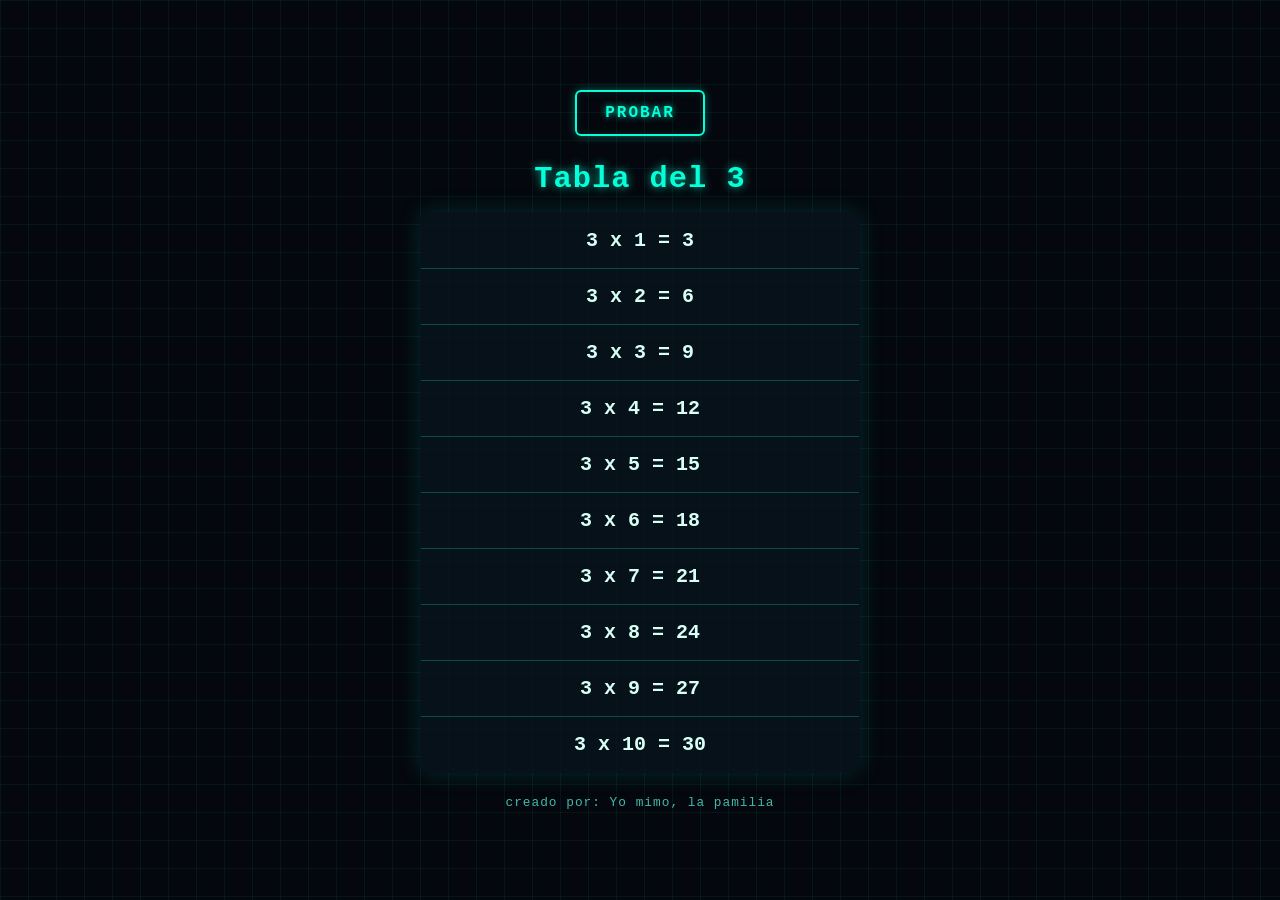
==== tablas/multiplicar.html @ 49df8f3b "tabla del 3 creada y diseño mejorado" ====
<!doctype html>
<html lang="es">
  <head>
    <meta charset="UTF-8" />
    <meta name="viewport" content="width=device-width, initial-scale=1.0" />
    <title>Tabla del 3</title>
    <link rel="stylesheet" href="multiplicar.css" />
  </head>
  <body>
    <div class="contenedor">
      <button class="btn">PROBAR</button>

      <h1>Tabla del 3</h1>

      <table class="tabla">
        <tr>
          <td>3 x 1 = 3</td>
        </tr>
        <tr>
          <td>3 x 2 = 6</td>
        </tr>
        <tr>
          <td>3 x 3 = 9</td>
        </tr>
        <tr>
          <td>3 x 4 = 12</td>
        </tr>
        <tr>
          <td>3 x 5 = 15</td>
        </tr>
        <tr>
          <td>3 x 6 = 18</td>
        </tr>
        <tr>
          <td>3 x 7 = 21</td>
        </tr>
        <tr>
          <td>3 x 8 = 24</td>
        </tr>
        <tr>
          <td>3 x 9 = 27</td>
        </tr>
        <tr>
          <td>3 x 10 = 30</td>
        </tr>
      </table>

      <footer class="pie">creado por: Yo mimo, la pamilia</footer>
    </div>
  </body>
</html>
---- tablas/multiplicar.css ----
* {
  box-sizing: border-box;
}

body {
  margin: 0;
  min-height: 100vh;
  font-family: "Courier New", Courier, monospace;
  background-color: #04070d;
  background-image:
    linear-gradient(rgba(0, 255, 200, 0.06) 1px, transparent 1px),
    linear-gradient(90deg, rgba(0, 255, 200, 0.06) 1px, transparent 1px);
  background-size: 28px 28px;
  color: #d7fff6;
  display: flex;
  justify-content: center;
  align-items: center;
  padding: 20px;
}

.contenedor {
  width: 100%;
  max-width: 380px;
  text-align: center;
}

.btn {
  padding: 12px 28px;
  font-family: inherit;
  font-size: 1rem;
  font-weight: bold;
  letter-spacing: 2px;
  color: #04ffd8;
  background-color: transparent;
  border: 2px solid #04ffd8;
  border-radius: 6px;
  cursor: pointer;
  text-shadow: 0 0 6px rgba(4, 255, 216, 0.8);
  box-shadow: 0 0 10px rgba(4, 255, 216, 0.35), inset 0 0 10px rgba(4, 255, 216, 0.1);
  transition: background-color 0.2s, box-shadow 0.2s, transform 0.2s;
}

.btn:hover {
  background-color: rgba(4, 255, 216, 0.12);
  box-shadow: 0 0 18px rgba(4, 255, 216, 0.6), inset 0 0 14px rgba(4, 255, 216, 0.2);
  transform: scale(1.05);
}

h1 {
  margin: 26px 0 16px;
  font-size: clamp(1.4rem, 6vw, 1.9rem);
  color: #04ffd8;
  text-shadow: 0 0 10px rgba(4, 255, 216, 0.7);
  letter-spacing: 1px;
}

.tabla {
  width: 100%;
  border-collapse: collapse;
  background-color: rgba(8, 20, 28, 0.8);
  border: 1px solid rgba(4, 255, 216, 0.4);
  border-radius: 8px;
  overflow: hidden;
  box-shadow: 0 0 25px rgba(4, 255, 216, 0.15);
}

.tabla td {
  padding: 14px;
  font-size: 1.1rem;
  font-weight: bold;
  color: #d7fff6;
  border-bottom: 1px solid rgba(4, 255, 216, 0.25);
}

.tabla tr:last-child td {
  border-bottom: none;
}

.tabla tr:hover td {
  background-color: rgba(4, 255, 216, 0.08);
  color: #04ffd8;
}

.pie {
  margin-top: 22px;
  font-size: 0.8rem;
  color: #4fd8c4;
  letter-spacing: 1px;
  opacity: 0.85;
}

/* ---------- Celulares muy pequeños ---------- */
@media (max-width: 340px) {
  .contenedor {
    max-width: 100%;
  }

  .tabla td {
    font-size: 1rem;
    padding: 12px;
  }
}

/* ---------- Tablets ---------- */
@media (min-width: 600px) {
  .contenedor {
    max-width: 440px;
  }

  .tabla td {
    font-size: 1.25rem;
    padding: 16px;
  }
}
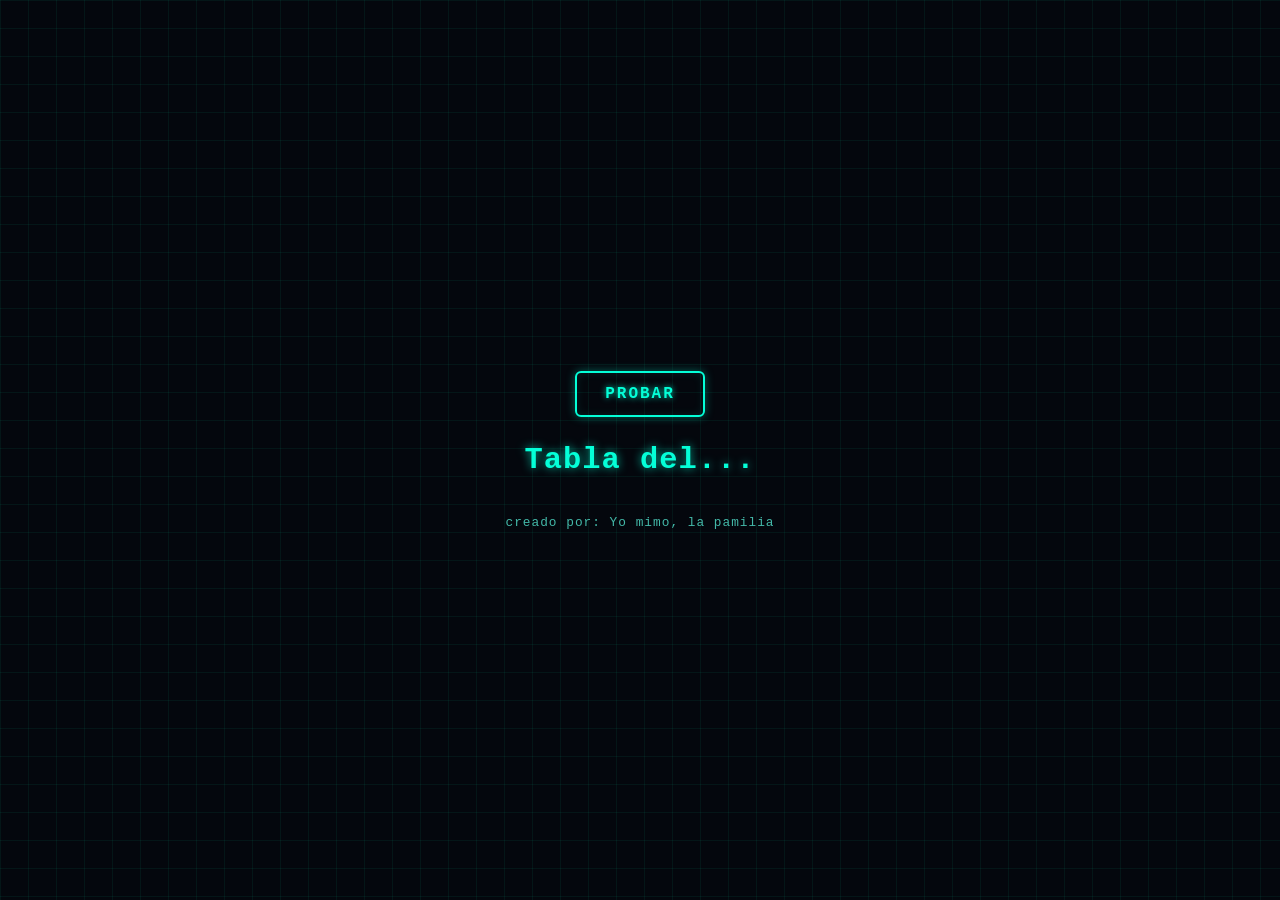
==== commit 18742751: "tabla del 5 generada con for" ====
--- a/tablas/multiplicar.html
+++ b/tablas/multiplicar.html
@@ -5,15 +5,16 @@
     <meta name="viewport" content="width=device-width, initial-scale=1.0" />
     <title>Tabla del 3</title>
     <link rel="stylesheet" href="multiplicar.css" />
+    <script src="multiplicar.js"></script>
   </head>
   <body>
-    <div class="contenedor">
-      <button class="btn">PROBAR</button>
+    <div class="contenedor" id="txtContenedor">
+      <button class="btn" onclick="generarTablas()">PROBAR</button>
 
-      <h1>Tabla del 3</h1>
+      <h1 id="txtTitulo">Tabla del...</h1>
 
-      <table class="tabla">
-        <tr>
+      <table class="tabla" id="txtTabla" >
+        <!--<tr>
           <td>3 x 1 = 3</td>
         </tr>
         <tr>
@@ -42,10 +43,10 @@
         </tr>
         <tr>
           <td>3 x 10 = 30</td>
-        </tr>
+        </tr>-->
       </table>
 
       <footer class="pie">creado por: Yo mimo, la pamilia</footer>
     </div>
   </body>
-</html>+</html>
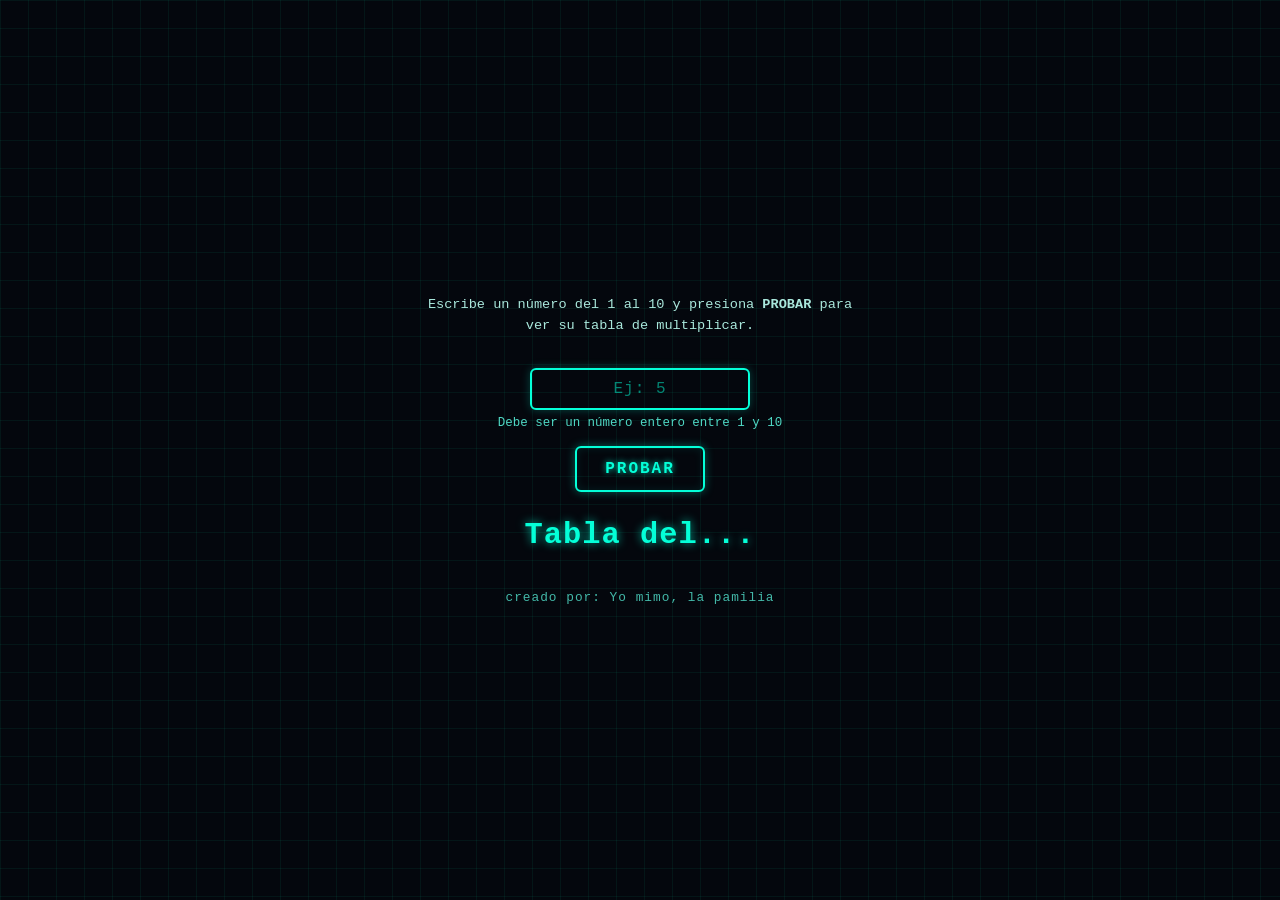
==== commit c84905ad: "genera la tabla del numero que sea ingresado" ====
--- a/tablas/multiplicar.html
+++ b/tablas/multiplicar.html
@@ -9,42 +9,18 @@
   </head>
   <body>
     <div class="contenedor" id="txtContenedor">
-      <button class="btn" onclick="generarTablas()">PROBAR</button>
+        <p class="instrucciones">
+        Escribe un número del 1 al 10 y presiona <strong>PROBAR</strong> para ver su tabla de multiplicar.
+        </p>
+        <input type="text" id="txtNumero" class="input-numero" placeholder="Ej: 5" />
+        <span class="ayuda" id="txtAyuda">Debe ser un número entero entre 1 y 10</span>
+        
+        
+        <button class="btn" onclick="generarTablas()">PROBAR</button>
 
       <h1 id="txtTitulo">Tabla del...</h1>
 
-      <table class="tabla" id="txtTabla" >
-        <!--<tr>
-          <td>3 x 1 = 3</td>
-        </tr>
-        <tr>
-          <td>3 x 2 = 6</td>
-        </tr>
-        <tr>
-          <td>3 x 3 = 9</td>
-        </tr>
-        <tr>
-          <td>3 x 4 = 12</td>
-        </tr>
-        <tr>
-          <td>3 x 5 = 15</td>
-        </tr>
-        <tr>
-          <td>3 x 6 = 18</td>
-        </tr>
-        <tr>
-          <td>3 x 7 = 21</td>
-        </tr>
-        <tr>
-          <td>3 x 8 = 24</td>
-        </tr>
-        <tr>
-          <td>3 x 9 = 27</td>
-        </tr>
-        <tr>
-          <td>3 x 10 = 30</td>
-        </tr>-->
-      </table>
+      <table class="tabla" id="txtTabla" ></table>
 
       <footer class="pie">creado por: Yo mimo, la pamilia</footer>
     </div>
--- a/tablas/multiplicar.css
+++ b/tablas/multiplicar.css
@@ -89,6 +89,63 @@
   opacity: 0.85;
 }
 
+.input-numero { 
+  margin-top: 16px;
+  width: 100%;
+  max-width: 220px;
+  padding: 10px 14px;
+  font-family: inherit;
+  font-size: 1rem;
+  font-weight: bold;
+  text-align: center;
+  letter-spacing: 1px;
+  color: #04ffd8;
+  background-color: transparent;
+  border: 2px solid #04ffd8;
+  border-radius: 6px;
+  outline: none;
+  box-shadow: 0 0 10px rgba(4, 255, 216, 0.25);
+  transition: box-shadow 0.2s, transform 0.2s;
+}
+
+.input-numero::placeholder {
+  color: rgba(4, 255, 216, 0.5);
+  font-weight: normal;
+}
+
+.input-numero:focus {
+  box-shadow: 0 0 18px rgba(4, 255, 216, 0.5);
+  transform: scale(1.03);
+}
+
+.instrucciones {
+  margin: 0 0 16px;
+  font-size: 0.85rem;
+  line-height: 1.5;
+  color: #a9e8dc;
+}
+
+label {
+  display: block;
+  margin-bottom: 6px;
+  font-size: 0.8rem;
+  font-weight: bold;
+  letter-spacing: 1px;
+  color: #4fd8c4;
+}
+
+.ayuda {
+  display: block;
+  margin: 6px 0 16px;
+  font-size: 0.78rem;
+  color: #4fd8c4;
+}
+
+.ayuda-error {
+  color: #ff6b6b;
+  font-weight: bold;
+}
+
 /* ---------- Celulares muy pequeños ---------- */
 @media (max-width: 340px) {
   .contenedor {
